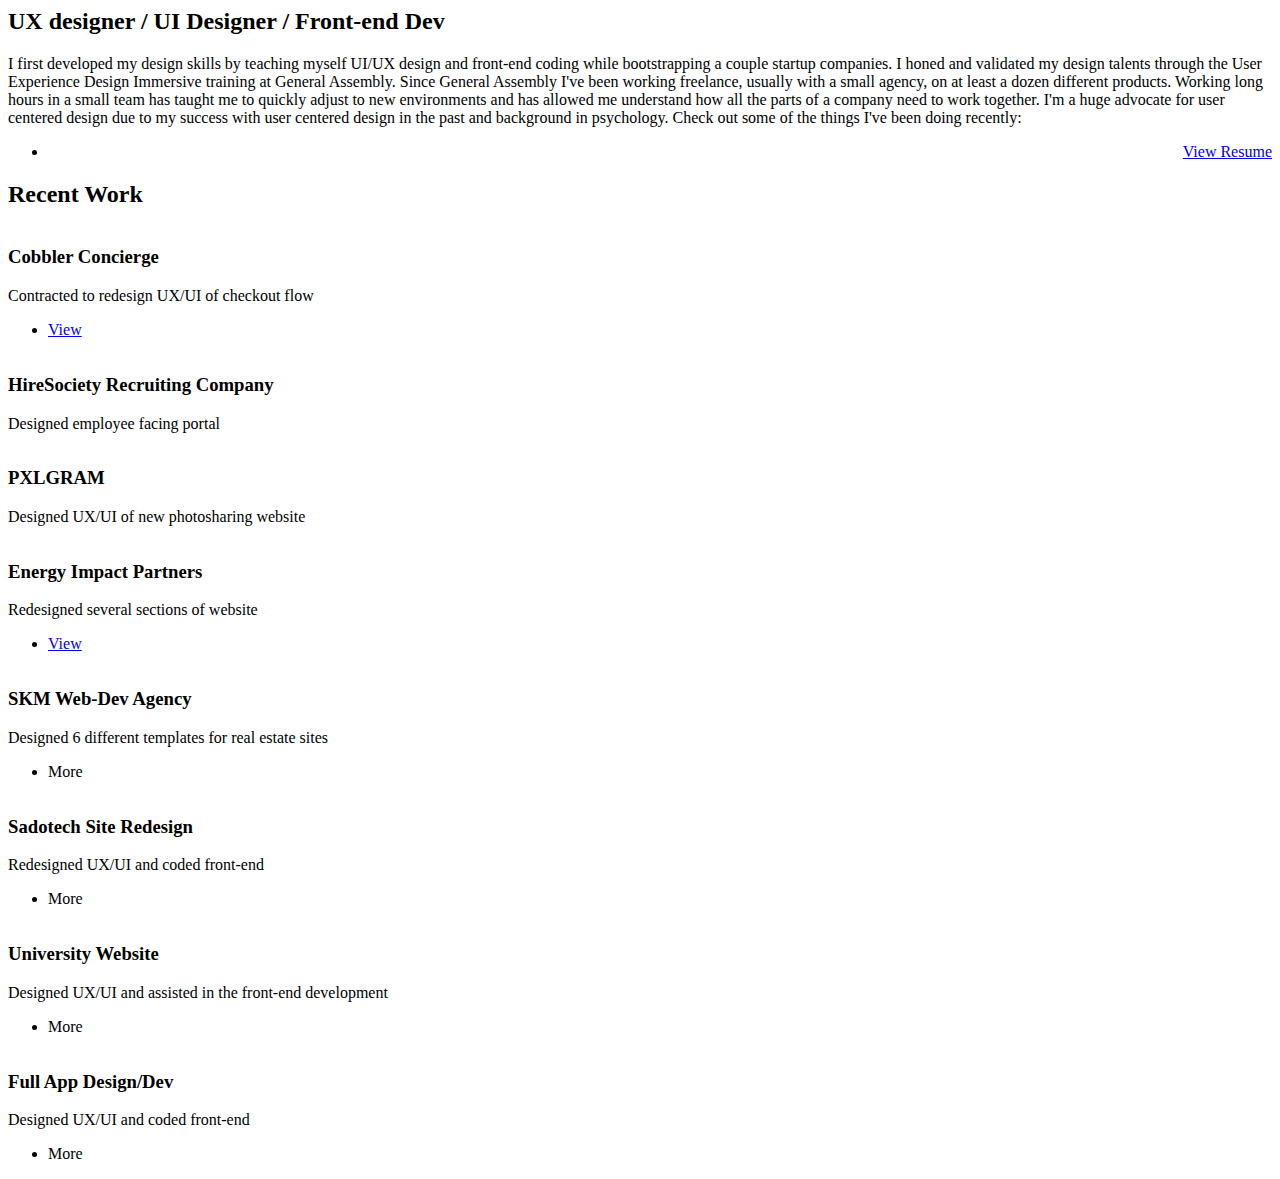
==== snippets/home.html @ 22be1d3b "Removed App landing and changed main snippet" ====
<html>
<body>
<!-- Intro -->
      <section id="one">
        <header class="major">
          <h2>UX designer / UI Designer / Front-end Dev</h2>
        </header>
        <p>I first developed my design skills by teaching myself UI/UX design and front-end coding while bootstrapping a couple startup companies. I honed and validated my design talents through the User Experience Design Immersive training at General Assembly. Since General Assembly I've been working freelance, usually with a small agency, on at least a dozen different products. Working long hours in a small team has taught me to quickly adjust to new environments and has allowed me understand how all the parts of a company need to work together. I'm a huge advocate for user centered design due to my success with user centered design in the past and background in psychology. Check out some of the things I've been doing recently:</p>
        <ul class="actions" align="right">
          <li><a href="Final_Resume.pdf" target="_blank" class="button" align="right">View Resume</a></li>
        </ul>
      </section>
      <!-- Recent -->
      <section id="two">
        <h2 id="main_title">Recent Work</h2>
<!-- Cobbler -->
        <div class="row">
          <article id="fullArticle10" class="6u 12u$(xsmall) work-item">
            <a id="SKMImg" class="image fit thumb pic_thumb"><img src="images/fulls/Cobbler.PNG" alt="" /></a>
            <h3 hidden> Cobbler</h3>
            <div class="row">
              <article class="8u 12u$(xsmall) work-item">
                <h3>Cobbler Concierge</h3>
                <p>Contracted to redesign UX/UI of checkout flow</p>
              </article>
              <article class="4u$ 12u$(xsmall) work-item">
                <ul class="actions vertical small">
                  <!-- <li><a href="keyman/index.html" target ="_blank" class="button fit small">Visit</a></li> -->
                  <li><a class="button special fit small" id="cobbBtn" href="https://invis.io/KDEW6V6RY#/268597696_Start" target ="_blank"><span>View</span></a></li>
                </ul>
              </article>
            </div>
          </article>
        <!-- HireSociety -->
          <article id="fullArticle9" class="6u 12u$(xsmall) work-item">
            <a id="SKMImg" class="image fit thumb pic_thumb"><img src="images/fulls/HireSociety.png" alt="" /></a>
            <h3 hidden> HireSociety</h3>
            <div class="row">
              <article class="12u 12u$(xsmall) work-item">
                <h3>HireSociety Recruiting Company</h3>
                <p>Designed employee facing portal</p>
              </article>
            <!--
              <article class="4u$ 12u$(xsmall) work-item">
                <ul class="actions vertical small">
                  <li><a class="button special fit small" id="hsBtn"><span>More</span></a></li>
                </ul>
              </article>
            -->
            </div>
          </article>
         </div> 
        <!-- PXLGRAM -->
        <div class="row">
          <article id="fullArticle8" class="6u 12u$(xsmall) work-item SKMImg">
            <a id="SKMImg" class="image fit thumb pic_thumb"><img src="images/fulls/pxlgram.png" alt="" /></a>
            <h3 hidden> PXLGRAM</h3>
            <div class="row">
              <article class="12u 12u$(xsmall) work-item">
                <h3>PXLGRAM</h3>
                <p>Designed UX/UI of new photosharing website</p>
              </article>
              <!--
              <article class="4u$ 12u$(xsmall) work-item">
                <ul class="actions vertical small">
                  <li><a class="button special fit small" id="pxlBtn"><span>More</span></a></li>
                </ul>
              </article>
            -->
            </div>
          </article>
        <!-- EIP -->
          <article id="fullArticle7" class="6u 12u$(xsmall) work-item SKMImg">
            <a id="SKMImg" class="image fit thumb pic_thumb"><img src="images/fulls/EIP.PNG" alt="" /></a>
            <h3 hidden>EIP</h3>
            <div class="row">
              <article class="8u 12u$(xsmall) work-item">
                <h3>Energy Impact Partners</h3>
                <p>Redesigned several sections of website</p>
              </article>
              <article class="4u$ 12u$(xsmall) work-item">
                <ul class="actions vertical small">
                  <!-- <li><a href="keyman/index.html" target ="_blank" class="button fit small">Visit</a></li> -->
                  <li><a class="button special fit small" id="eipBtn" href="https://www.energyimpactpartners.com/" target ="_blank"><span>View</span></a></li>
                </ul>
              </article>
            </div>
          </article>
         </div> 
        <!-- SKM Real Estate -->
        <div class="row">
          <article id="fullArticle5" class="6u 12u$(xsmall) work-item SKMImg">
            <a id="SKMImg" class="image fit thumb pic_thumb"><img src="images/skm/1.png" alt="" /></a>
            <h3 hidden> University Website</h3>
            <div class="row">
              <article class="8u 12u$(xsmall) work-item">
                <h3>SKM Web-Dev Agency</h3>
                <p>Designed 6 different templates for real estate sites</p>
              </article>
              <article class="4u$ 12u$(xsmall) work-item">
                <ul class="actions vertical small">
                  <!-- <li><a href="keyman/index.html" target ="_blank" class="button fit small">Visit</a></li> -->
                  <li><a class="button special fit small" id="skmBtn"><span>More</span></a></li>
                </ul>
              </article>
            </div>
          </article>
          <!-- Sadotech -->
          <article id="fullArticle6" class="6u$ 12u$(xsmall) work-item">
            <a id="echoImg" class="image fit thumb pic_thumb"><img src="images/sado/comp_hifi.png" alt="" /></a>
            <div class="row">
              <article class="8u 12u$(xsmall) work-item">
                <h3>Sadotech Site Redesign</h3>
                <p>Redesigned UX/UI and coded front-end</p>
              </article>
              <article class="4u$ 12u$(xsmall) work-item">
                <ul class="actions vertical small">
                  <li><a class="button special fit small" id="sadoBtn"><span>More</span></a></li>
                </ul>
              </article>
            </div>
          </article>
        </div>
        <!-- Keyman -->
        <h1 id="key_title" style="display:none;">Keyman Turkish Society At Northwestern</h1>
        <div class="row">
          <article id="fullArticle" class="6u 12u$(xsmall) work-item keyImg">
            <a id="keymanImg" class="image fit thumb pic_thumb"><img src="images/thumbs/06.jpg" alt="" /></a>
            <h3 hidden> University Website</h3>
            <div class="row">
              <article class="8u 12u$(xsmall) work-item">
                <h3>University Website</h3>
                <p>Designed UX/UI and assisted in the front-end development
                </p>
              </article>
              <article class="4u$ 12u$(xsmall) work-item">
                <ul class="actions vertical small">
                  <!-- <li><a href="keyman/index.html" target ="_blank" class="button fit small">Visit</a></li> -->
                  <li><a class="button special fit small" id="keymanBtn"><span>More</span></a></li>
                </ul>
              </article>
            </div>
          </article>
          <!-- Olli -->
          <article id="fullArticle2" class="6u$ 12u$(xsmall) work-item">
            <a id="echoImg" class="image fit thumb pic_thumb"><img src="images/fulls/Olli.png" alt="" /></a>
            <div class="row">
              <article class="8u 12u$(xsmall) work-item">
                <h3>Full App Design/Dev</h3>
                <p>Designed UX/UI and coded front-end</p>
              </article>
              <article class="4u$ 12u$(xsmall) work-item">
                <ul class="actions vertical small">
                  <li><a class="button special fit small" id="olliBtn"><span>More</span></a></li>
                </ul>
              </article>
            </div>
          </article>
        </div>
      </section>
  <script>
    $('#skmBtn').click(function() {
      $('#snippet').load('snippets/skm.html', function() {
        window.location.hash = 'skm';
      });
      $('html, body').animate({
        scrollTop: $("#main").offset().top
      }, 0);
    });
    $('#sadoBtn').click(function() {
      $('#snippet').load('snippets/sado.html', function() {
        window.location.hash = 'sado';
      });
      $('html, body').animate({
        scrollTop: $("#main").offset().top
      }, 0);
    });
    $('#keymanBtn').click(function() {
      $('#snippet').load('snippets/keyman.html', function() {
        window.location.hash = 'keyman';
      });
      $('html, body').animate({
        scrollTop: $("#main").offset().top
      }, 0);
    });
    $('#olliBtn').click(function() {
      $('#snippet').load('snippets/olli.html', function() {
        window.location.hash = 'olli';
      });
      $('html, body').animate({
        scrollTop: $("#main").offset().top
      }, 0);
    });
  </script>
</body>
</html>
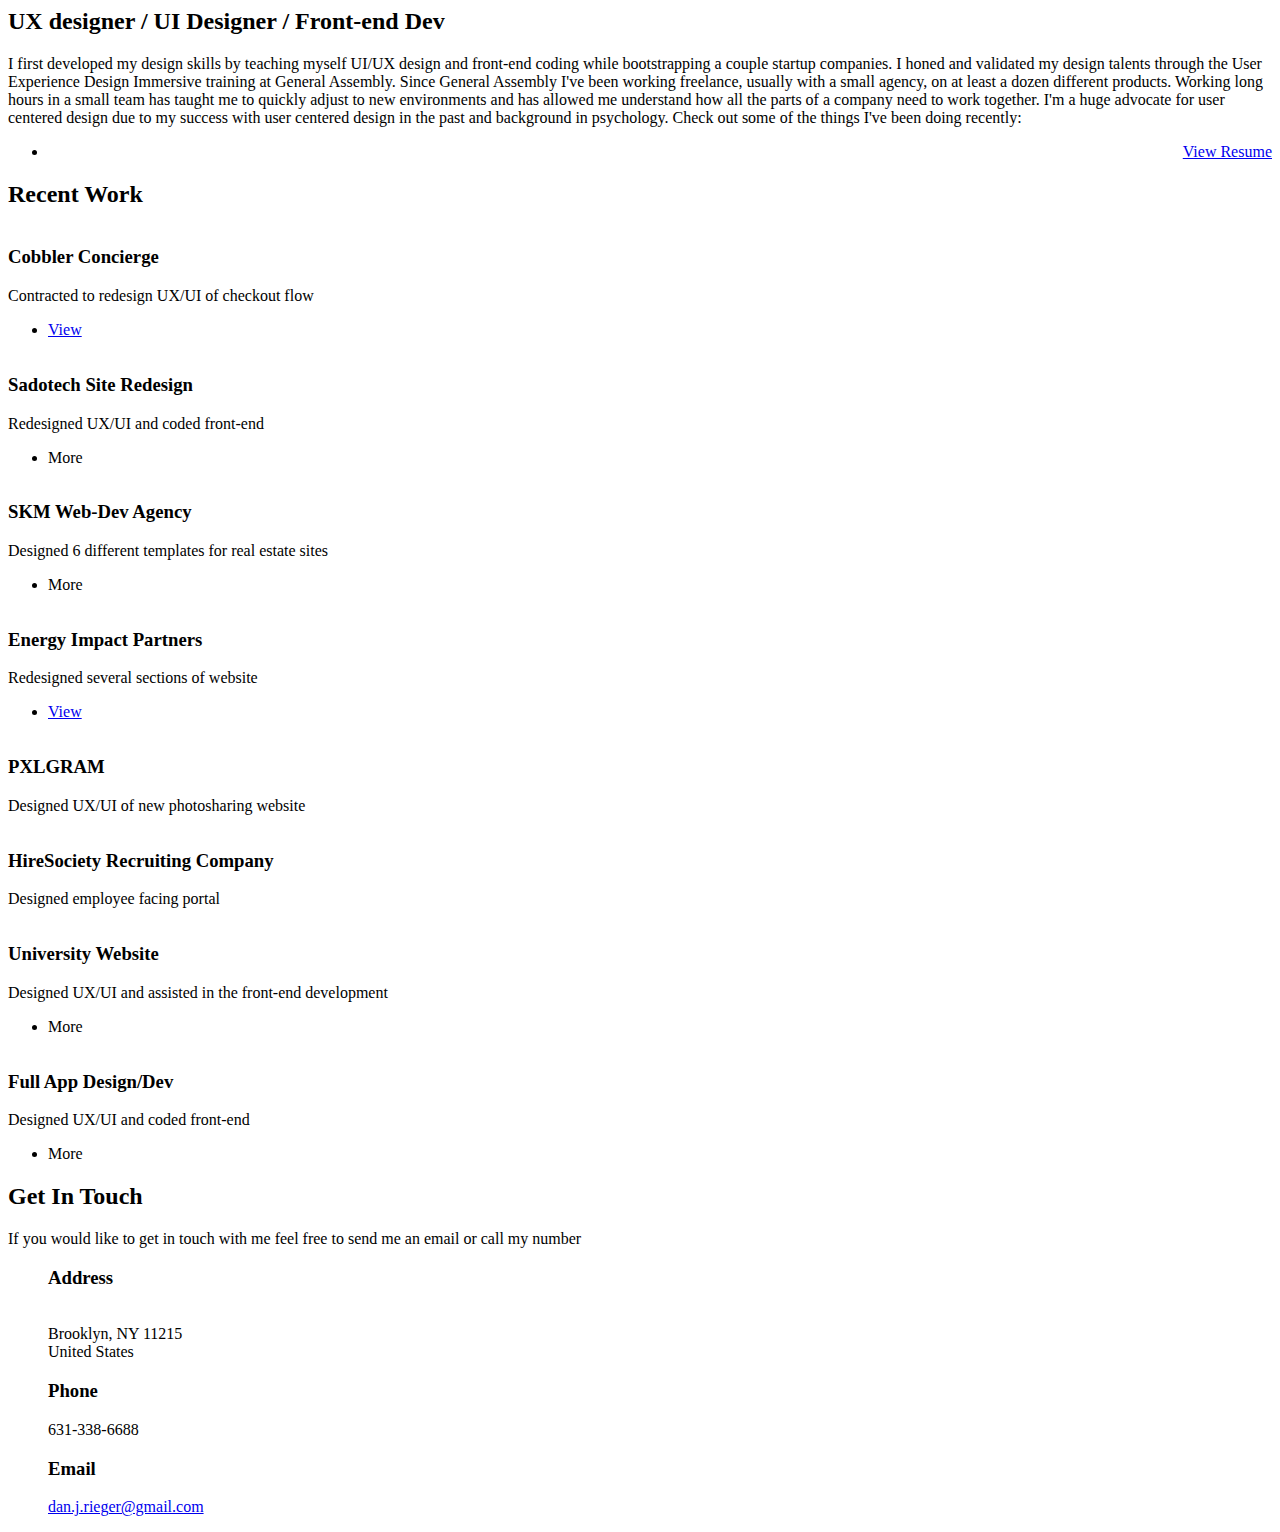
==== commit e8c1a0e1: "Home Change" ====
--- a/snippets/home.html
+++ b/snippets/home.html
@@ -1,7 +1,7 @@
 <html>
 <body>
 <!-- Intro -->
-      <section id="one">
+  <section id="one">
         <header class="major">
           <h2>UX designer / UI Designer / Front-end Dev</h2>
         </header>
@@ -31,7 +31,78 @@
               </article>
             </div>
           </article>
-        <!-- HireSociety -->
+<!-- Sadotech -->
+          <article id="fullArticle6" class="6u$ 12u$(xsmall) work-item">
+            <a id="echoImg" class="image fit thumb pic_thumb"><img src="images/sado/comp_hifi.png" alt="" /></a>
+            <div class="row">
+              <article class="8u 12u$(xsmall) work-item">
+                <h3>Sadotech Site Redesign</h3>
+                <p>Redesigned UX/UI and coded front-end</p>
+              </article>
+              <article class="4u$ 12u$(xsmall) work-item">
+                <ul class="actions vertical small">
+                  <li><a class="button special fit small" id="sadoBtn"><span>More</span></a></li>
+                </ul>
+              </article>
+            </div>
+          </article>
+         </div> 
+<!-- SKM -->
+        <div class="row">
+          <article id="fullArticle5" class="6u 12u$(xsmall) work-item SKMImg">
+            <a id="SKMImg" class="image fit thumb pic_thumb"><img src="images/skm/1.png" alt="" /></a>
+            <h3 hidden> University Website</h3>
+            <div class="row">
+              <article class="8u 12u$(xsmall) work-item">
+                <h3>SKM Web-Dev Agency</h3>
+                <p>Designed 6 different templates for real estate sites</p>
+              </article>
+              <article class="4u$ 12u$(xsmall) work-item">
+                <ul class="actions vertical small">
+                  <!-- <li><a href="keyman/index.html" target ="_blank" class="button fit small">Visit</a></li> -->
+                  <li><a class="button special fit small" id="skmBtn"><span>More</span></a></li>
+                </ul>
+              </article>
+            </div>
+          </article>
+<!-- EIP -->
+          <article id="fullArticle7" class="6u 12u$(xsmall) work-item SKMImg">
+            <a id="SKMImg" class="image fit thumb pic_thumb"><img src="images/fulls/EIP.PNG" alt="" /></a>
+            <h3 hidden>EIP</h3>
+            <div class="row">
+              <article class="8u 12u$(xsmall) work-item">
+                <h3>Energy Impact Partners</h3>
+                <p>Redesigned several sections of website</p>
+              </article>
+              <article class="4u$ 12u$(xsmall) work-item">
+                <ul class="actions vertical small">
+                  <!-- <li><a href="keyman/index.html" target ="_blank" class="button fit small">Visit</a></li> -->
+                  <li><a class="button special fit small" id="eipBtn" href="https://www.energyimpactpartners.com/" target ="_blank"><span>View</span></a></li>
+                </ul>
+              </article>
+            </div>
+          </article>
+         </div> 
+<!-- PXLGRAM -->
+        <div class="row">
+          <article id="fullArticle8" class="6u 12u$(xsmall) work-item SKMImg">
+            <a id="SKMImg" class="image fit thumb pic_thumb"><img src="images/fulls/pxlgram.png" alt="" /></a>
+            <h3 hidden> PXLGRAM</h3>
+            <div class="row">
+              <article class="12u 12u$(xsmall) work-item">
+                <h3>PXLGRAM</h3>
+                <p>Designed UX/UI of new photosharing website</p>
+              </article>
+              <!--
+              <article class="4u$ 12u$(xsmall) work-item">
+                <ul class="actions vertical small">
+                  <li><a class="button special fit small" id="pxlBtn"><span>More</span></a></li>
+                </ul>
+              </article>
+            -->
+            </div>
+          </article>
+<!-- HireSociety -->
           <article id="fullArticle9" class="6u 12u$(xsmall) work-item">
             <a id="SKMImg" class="image fit thumb pic_thumb"><img src="images/fulls/HireSociety.png" alt="" /></a>
             <h3 hidden> HireSociety</h3>
@@ -49,79 +120,8 @@
             -->
             </div>
           </article>
-         </div> 
-        <!-- PXLGRAM -->
-        <div class="row">
-          <article id="fullArticle8" class="6u 12u$(xsmall) work-item SKMImg">
-            <a id="SKMImg" class="image fit thumb pic_thumb"><img src="images/fulls/pxlgram.png" alt="" /></a>
-            <h3 hidden> PXLGRAM</h3>
-            <div class="row">
-              <article class="12u 12u$(xsmall) work-item">
-                <h3>PXLGRAM</h3>
-                <p>Designed UX/UI of new photosharing website</p>
-              </article>
-              <!--
-              <article class="4u$ 12u$(xsmall) work-item">
-                <ul class="actions vertical small">
-                  <li><a class="button special fit small" id="pxlBtn"><span>More</span></a></li>
-                </ul>
-              </article>
-            -->
-            </div>
-          </article>
-        <!-- EIP -->
-          <article id="fullArticle7" class="6u 12u$(xsmall) work-item SKMImg">
-            <a id="SKMImg" class="image fit thumb pic_thumb"><img src="images/fulls/EIP.PNG" alt="" /></a>
-            <h3 hidden>EIP</h3>
-            <div class="row">
-              <article class="8u 12u$(xsmall) work-item">
-                <h3>Energy Impact Partners</h3>
-                <p>Redesigned several sections of website</p>
-              </article>
-              <article class="4u$ 12u$(xsmall) work-item">
-                <ul class="actions vertical small">
-                  <!-- <li><a href="keyman/index.html" target ="_blank" class="button fit small">Visit</a></li> -->
-                  <li><a class="button special fit small" id="eipBtn" href="https://www.energyimpactpartners.com/" target ="_blank"><span>View</span></a></li>
-                </ul>
-              </article>
-            </div>
-          </article>
-         </div> 
-        <!-- SKM Real Estate -->
-        <div class="row">
-          <article id="fullArticle5" class="6u 12u$(xsmall) work-item SKMImg">
-            <a id="SKMImg" class="image fit thumb pic_thumb"><img src="images/skm/1.png" alt="" /></a>
-            <h3 hidden> University Website</h3>
-            <div class="row">
-              <article class="8u 12u$(xsmall) work-item">
-                <h3>SKM Web-Dev Agency</h3>
-                <p>Designed 6 different templates for real estate sites</p>
-              </article>
-              <article class="4u$ 12u$(xsmall) work-item">
-                <ul class="actions vertical small">
-                  <!-- <li><a href="keyman/index.html" target ="_blank" class="button fit small">Visit</a></li> -->
-                  <li><a class="button special fit small" id="skmBtn"><span>More</span></a></li>
-                </ul>
-              </article>
-            </div>
-          </article>
-          <!-- Sadotech -->
-          <article id="fullArticle6" class="6u$ 12u$(xsmall) work-item">
-            <a id="echoImg" class="image fit thumb pic_thumb"><img src="images/sado/comp_hifi.png" alt="" /></a>
-            <div class="row">
-              <article class="8u 12u$(xsmall) work-item">
-                <h3>Sadotech Site Redesign</h3>
-                <p>Redesigned UX/UI and coded front-end</p>
-              </article>
-              <article class="4u$ 12u$(xsmall) work-item">
-                <ul class="actions vertical small">
-                  <li><a class="button special fit small" id="sadoBtn"><span>More</span></a></li>
-                </ul>
-              </article>
-            </div>
-          </article>
-        </div>
-        <!-- Keyman -->
+        </div>
+<!-- Keyman -->
         <h1 id="key_title" style="display:none;">Keyman Turkish Society At Northwestern</h1>
         <div class="row">
           <article id="fullArticle" class="6u 12u$(xsmall) work-item keyImg">
@@ -141,7 +141,7 @@
               </article>
             </div>
           </article>
-          <!-- Olli -->
+<!-- Olli -->
           <article id="fullArticle2" class="6u$ 12u$(xsmall) work-item">
             <a id="echoImg" class="image fit thumb pic_thumb"><img src="images/fulls/Olli.png" alt="" /></a>
             <div class="row">
@@ -158,6 +158,32 @@
           </article>
         </div>
       </section>
+    </div>
+    <!-- GET IN TOUCH -->
+    <section id="three">
+      <h2>Get In Touch</h2>
+      <p>If you would like to get in touch with me feel free to send me an email or call my number</p>
+      <div class="row">
+        <div class="4u 12u$(small)">
+          <ul class="labeled-icons">
+            <h3 class="icon fa-home"><span class="label">Address</span></h3> 
+            <br /> Brooklyn, NY 11215
+            <br /> United States
+          </ul>
+        </div>
+        <div class="4u 12u$(small)">
+          <ul class="labeled-icons">
+            <h3 class="icon fa-mobile"><span class="label">Phone</span></h3> 631-338-6688
+          </ul>
+        </div>
+        <div class="4u$ 12u$(small)">
+          <ul class="labeled-icons">
+            <h3 class="icon fa-envelope-o"><span class="label">Email</span></h3>
+            <a href="mailto:dan.j.rieger@gmail.com">dan.j.rieger@gmail.com</a>
+          </ul>
+        </div>
+      </div>
+    </section>
   <script>
     $('#skmBtn').click(function() {
       $('#snippet').load('snippets/skm.html', function() {
